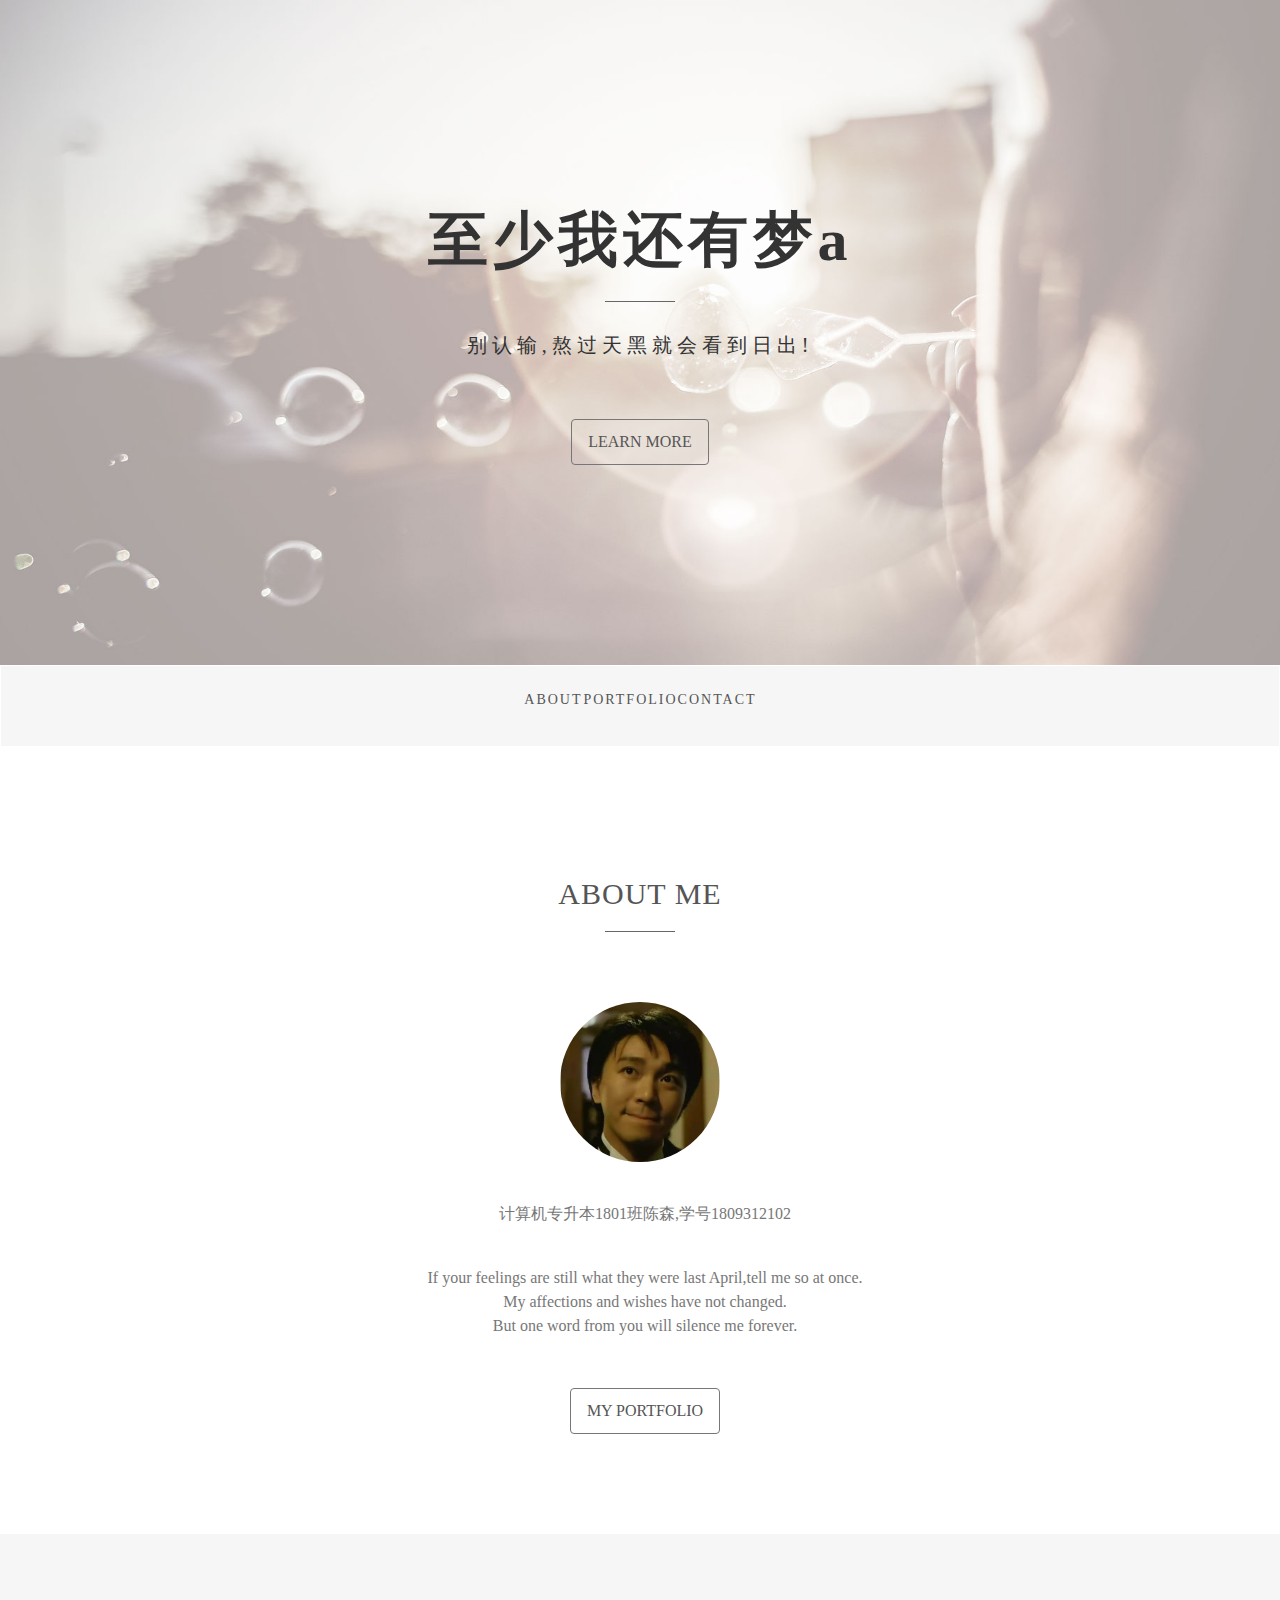
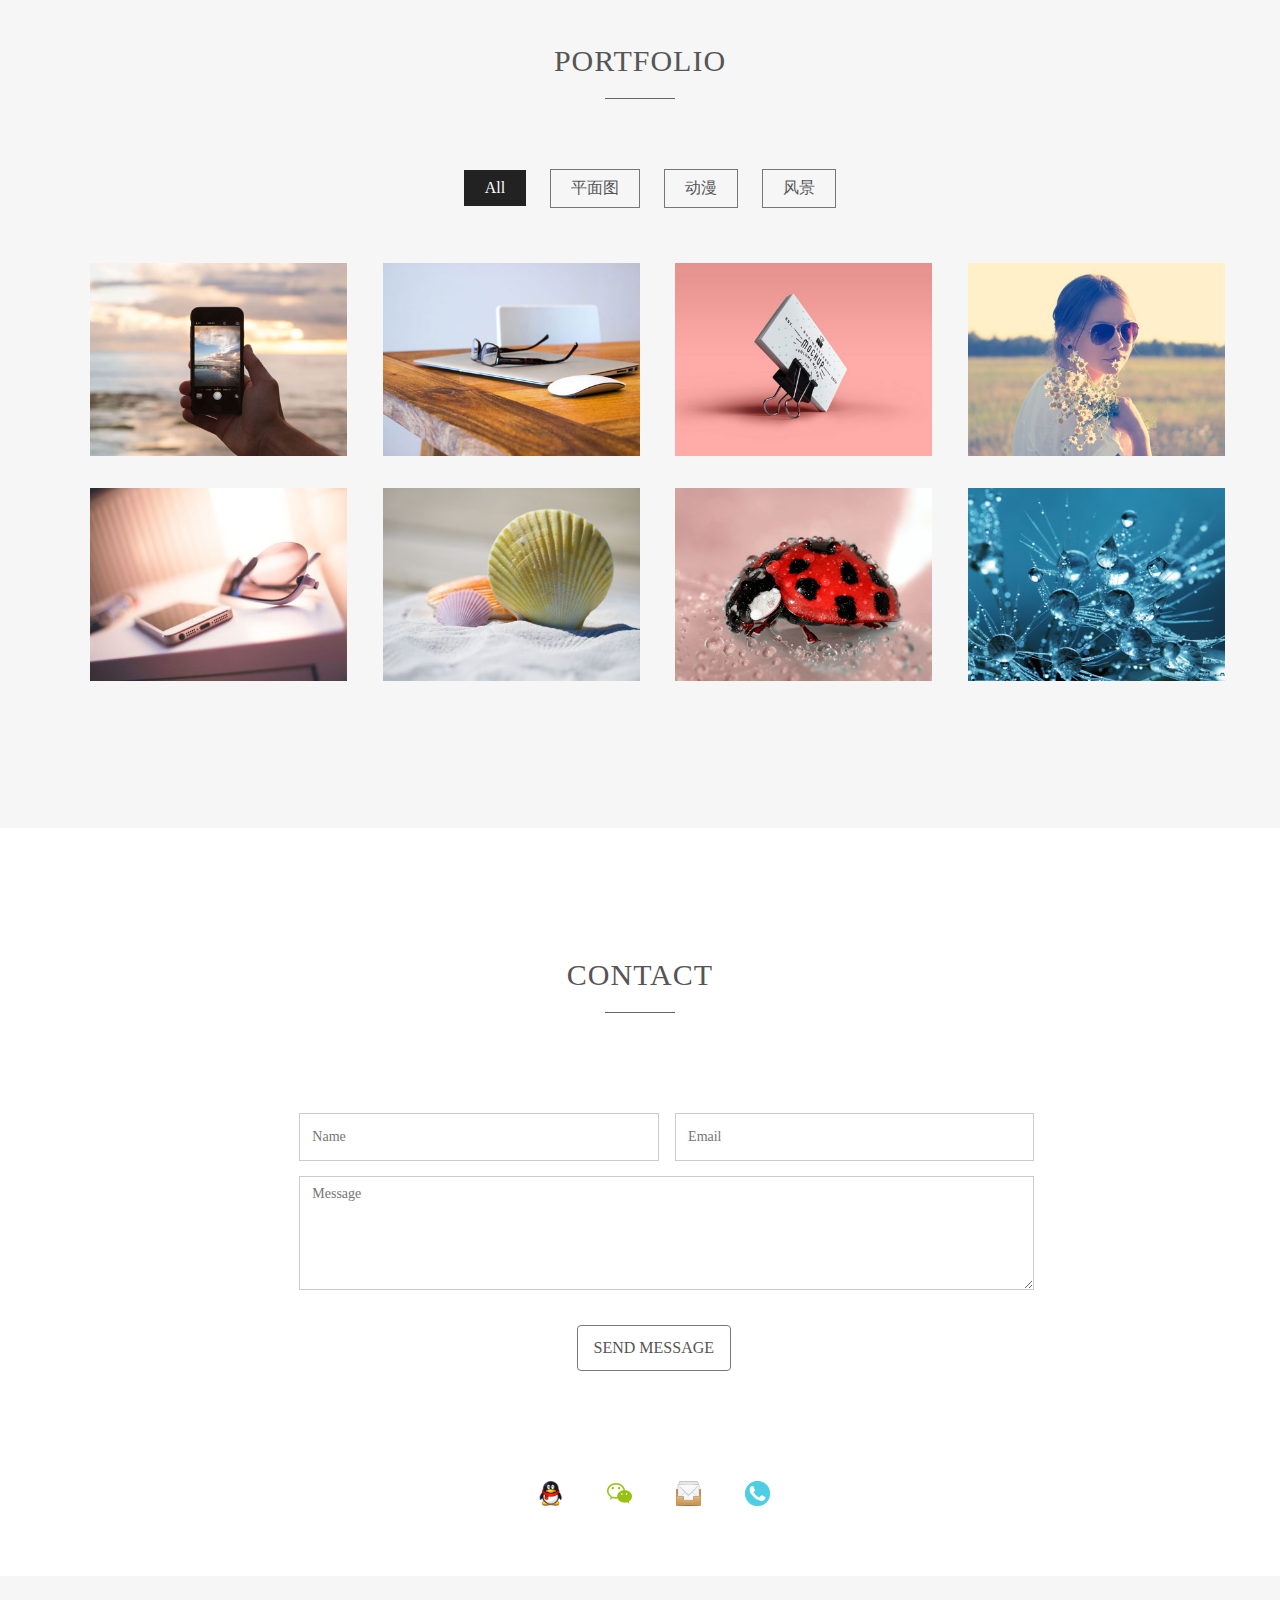
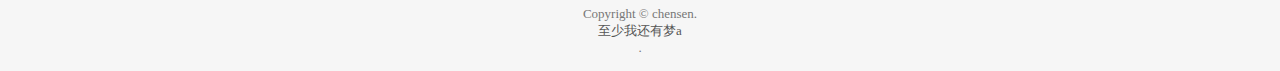
==== index.html @ 3c6e5de4 "hah" ====
<!DOCTYPE html>
<html>
	<head>
		<meta charset="utf-8" />
		<title>至少我还有梦a</title>
		<meta name="keywords" content="森"
		<meta name="description" content="森">
		<meta name="author" content="chensen">
		
		<link rel="stylesheet" type="text/css" href="css/index/style.css" />
	</head>
	<body>
		<!-- Header -->
		<header id="header">
		  <div class="intro">
		    <div class="container">
		        <div class="intro-text">
		          <h1>至少我还有梦a</h1>
		          <hr/>
		          <p>别认输,熬过天黑就会看到日出!</p>
		          <a href="lianxi8.html" class="btn">Learn More</a> 
		        </div>
		    </div>
		  </div>
		</header>
		
		<div id="nav">
		  <nav class="navbar">
		    <div class="container">
		      <div class="navbar-header">
		        <button hidden="hidden" type="button" >三 </button>
		      </div>
		      <div class="navbar-body">
		        <ul class="navbar-nav">
		          <li> <a onclick="tiaozhuan();" href="#about">About</a> </li>
		          <li> <a href="#portfolio">Portfolio</a> </li>
		          <li> <a href="#contact">Contact</a> </li>
		        </ul>
		      </div>
		    </div>
		  </nav>
		</div>
		
		<div id="about">
		  <div class="container">
		    <div class="section-title text-center">
		      <h2>About Me</h2>
		      <hr/>
		    </div>
		    <div class="section-content">
		      <div class="text-center">
		      	<img src="img/index/aboutme.png">
		      </div>

		        <div class="about-text">
		          <p>计算机专升本1801班陈森,学号1809312102</p>
		          <p>If your feelings are still what they were last April,tell me so at once. <br/>
						My affections and wishes have not changed. <br/>
						But one word from you will silence me forever.</p>
		          <a href="#portfolio" class="btn">My Portfolio</a> 
		        </div>
		    </div>
		  </div>
		</div>
		
		<div id="portfolio">
		  	<div class="container">
		    	<div class="section-title text-center center">
			      	<h2>Portfolio</h2>
			      	<hr/>
		    	</div>
		    	<div class="categories">
				    <ol class="type">
				        <li><a href="#" class="active">All</a></li>
				        <li><a href="#" >平面图</a></li>
				        <li><a href="#" >动漫</a></li>
				        <li><a href="#" >风景</a></li>
				    </ol>
		     		<div class="clearfix"></div>
		    	</div>
				<div class="portfolio-items">
			          <div class="portfolio-item">
			            <div class="hover-bg"> 
			            	<a href="img/index/portfolio/01-large.jpg" title="Project Title"  >
			              		<div class="hover-text">
			                		<h4>图片</h4>
			              		</div>
			              		<img src="img/index/portfolio/01-small.jpg" class="img-1" alt="Project Title"> 
			            	</a> 
			            </div>
			          </div>
			          
			          <div class="portfolio-item">
			            <div class="hover-bg"> 
			            	<a href="img/index/portfolio/02-large.jpg" title="Project Title"  >
			              		<div class="hover-text">
			                		<h4>图片</h4>
			              		</div>
			              		<img src="img/index/portfolio/02-small.jpg" class="img-1" alt="Project Title"> 
			            	</a> 
			            </div>
			          </div>
			          
			          <div class="portfolio-item">
			            <div class="hover-bg"> 
			            	<a href="img/index/portfolio/03-large.jpg" title="Project Title"  >
			              		<div class="hover-text">
			                		<h4>图片</h4>
			              		</div>
			              		<img src="img/index/portfolio/03-small.jpg" class="img-1" alt="Project Title"> 
			            	</a> 
			            </div>
			          </div>
			          
			          <div class="portfolio-item">
			            <div class="hover-bg"> 
			            	<a href="img/index/portfolio/04-large.jpg" title="Project Title"  >
			              		<div class="hover-text">
			                		<h4>图片</h4>
			              		</div>
			              		<img src="img/index/portfolio/04-small.jpg" class="img-1" alt="Project Title"> 
			            	</a> 
			            </div>
			          </div>
			          
			          <div class="portfolio-item">
			            <div class="hover-bg"> 
			            	<a href="img/index/portfolio/05-large.jpg" title="Project Title"  >
			              		<div class="hover-text">
			                		<h4>图片</h4>
			              		</div>
			              		<img src="img/index/portfolio/05-small.jpg" class="img-1" alt="Project Title"> 
			            	</a> 
			            </div>
			          </div>
			          
			          <div class="portfolio-item">
			            <div class="hover-bg"> 
			            	<a href="img/index/portfolio/06-large.jpg" title="Project Title"  >
			              		<div class="hover-text">
			                		<h4>图片</h4>
			              		</div>
			              		<img src="img/index/portfolio/06-small.jpg" class="img-1" alt="Project Title"> 
			            	</a> 
			            </div>
			          </div>
			          
			          <div class="portfolio-item">
			            <div class="hover-bg"> 
			            	<a href="img/index/portfolio/07-large.jpg" title="Project Title"  >
			              		<div class="hover-text">
			                		<h4>图片</h4>
			              		</div>
			              		<img src="img/index/portfolio/07-small.jpg" class="img-1" alt="Project Title"> 
			            	</a> 
			            </div>
			          </div>
			          
			          <div class="portfolio-item">
			            <div class="hover-bg"> 
			            	<a href="img/index/portfolio/08-large.jpg" title="Project Title"  >
			              		<div class="hover-text">
			                		<h4>图片</h4>
			              		</div>
			              		<img src="img/index/portfolio/08-small.jpg" class="img-1" alt="Project Title"> 
			            	</a> 
			            </div>
			          </div>
				</div>
		  	
		  	</div>
		</div>
		
		<div id="contact" class="text-center">
		  <div class="container">
		    <div class="section-title">
		      <h2>CONTACT</h2>
		      <hr/>
		    </div>
		    <div class="section-content">
		      <form name="sentMessage" id="contactForm" novalidate>
		        <div class="row">
		          <div class="col1 form-group">
		            
		              <input type="text" id="name" class="form-control" placeholder="Name" required="required">
		              <p class="help-block text-danger"></p>
		            
		          </div>
		          <div class="col1 col2">
		         
		              <input type="email" id="email" class="form-control" placeholder="Email" required="required">
		              <p class="help-block text-danger"></p>
		           
		          </div>
		        </div>
		        <div class="form-group">
		          <textarea name="message" id="message"  class="form-control" rows="4" placeholder="Message" required ></textarea>
		          <p class="help"></p>
		        </div>
		        <div id="success"></div>
		        <button type="submit" class="btn">Send Message</button>
		      </form>
		      <div class="lianxi">
		        <ul>
		          <li><a target="_blank" href="http://wpa.qq.com/msgrd?v=3&uin=&site=qq&menu=yes"  alt="点击这里给我发消息" title="点击这里给我发消息"><img class="icon" src="img/index/icon/qq.png" /></a></li>
		          <li><a href="#"><img class="icon" src="img/index/icon/wechat.png" /></i></a></li>
		          <li><a href="mailto:1439071609@qq.com"><img class="icon" src="img/index/icon/mail.png" /></i></a></li>
		          <li><a href="#"><img class="icon" src="img/index/icon/phone.png" /></a></li>
		        </ul>
		      </div>
		    </div>
		  </div>
		</div>

		<div id="footer">
		  <div class="text-center">
		    <div class="fnav">
		      <p>Copyright &copy; chensen. <a href="#">至少我还有梦a</a>. </p>
		    </div>
		  </div>
		</div>

	</body>
</html>
---- css/index/style.css ----
*{
	margin: 0;
	padding: 0;
}
body, html {
	color: #777;
	width: 100% !important;
	height: 100% !important;
}

h2 {
	margin: 0 0 20px 0;
	color: #555;
	text-transform: uppercase;
	letter-spacing: 1px;
	font-weight: 400;
	font-size: 30px;
}

ul, ol {
	list-style: none;
	padding: 0;
	margin-top: 0;
    margin-bottom: 10px;
}

hr {
    height: 1px;
    width: 70px;
    text-align: center;
    position: relative;
    background: #666;
    margin: 0 auto;
    margin-bottom: 30px;
    border: 0;
}

a {
	color: #555;
	text-decoration: none;
}

a:hover, a:focus {
	color: #000;
	text-decoration: none;
}
.btn{
	font-size: 16px;
    font-weight: normal;
    line-height: 1.5;
    text-align: center;
    white-space: nowrap;
    vertical-align: middle;
    text-transform: uppercase;
    color: #555;
    
    display: inline-block;
   	padding: 10px 16px;
    margin-bottom: 0;
    margin-top: 20px;
    
    cursor: pointer;
    
    background-image: none;
    background-color: transparent;
    
    border: 1px solid #777;
    border-radius: 4px;

}

.btn:hover{
	color: #fff;
	background-color: #121d1f;
	border-color: #121d1f;
}
.btn:active{
	background-image: none;
	outline: 0;
	box-shadow: none;
}

.icon{
	width: 25px;
}
.text-center {
    text-align: center;
}

.section-title {
	padding: 10px 0 40px 0;
}

.container{
	padding-right: 15px;
    padding-left: 15px;
    margin-right: auto;
    margin-left: auto;
}

.intro {
	display: table;
	width: 100%;
	padding: 0;
	text-align: center;
	color: #333;
	background: url(../../img/index/intro-bg.jpg) no-repeat center top;
	background-color: #e5e5e5;
	background-size: cover;
}

.intro h1 {
	font-size: 60px;
	font-weight: 600;
	letter-spacing: 5px;
	margin-bottom: 20px;
	color: #333;
}
.intro p {
	font-size: 20px;
	margin-bottom: 40px;
	margin-top: 20px;
	letter-spacing: 5px;
}

header .intro-text {
	padding-top: 200px;
	padding-bottom: 200px;
}

#nav {
	z-index: 9999;
	position: relative;
    min-height: 50px;
    border: 1px solid transparent;
}
.navbar {
	background-color: #f6f6f6;
	height: 60px;
	font-size: 14px;
	padding: 10px 0;
}

.navbar .navbar-body {
    text-align: center;
}

.navbar .navbar-nav {
    display: inline-block;
    float: none;
}

.navbar-nav li {
    float: left;

    display: block;
}

.navbar .navbar-nav li a {
	margin: 0 60px;
	text-transform: uppercase;
	letter-spacing: 2px;

}

#about {
	padding: 120px 0 0 0;
	margin-bottom: 100px;
}
#about .about-text {
	margin-left: 10px;
	text-align: center;
	
}
#about img {
	border-radius: 50%;
	width: 160px;
	height: 160px;
	display: inline-block;
	border: 0;
}
#about p {
	margin-top: 40px;
	margin-bottom: 30px;
	line-height: 24px;
}

#portfolio {
	padding: 100px 0;
	padding-bottom: 80px;
	background: #f6f6f6;
}

.categories {
	padding-bottom: 30px;
	text-align: center;
}


ol.type li {
	display: inline-block;
	margin-left: 20px;
}
ol.type li a {
	display: inline-block;
	border: 1px solid #777;
	color: #555;
	padding: 8px 20px;
}
ol.type li a.active {
	background: #222;
	border: 1px solid #222;
	color: #fff;
}
ol.type li a:hover {
	background: #222;
	border: 1px solid #222;
	color: #fff;
}

.container{
	padding-right: 15px;
    padding-left: 15px;
    margin-right: auto;
    margin-left: auto;
   	width: 1170px;
}

.portfolio-items{
	position: relative;
    overflow: hidden;
    /*height: 675px;*/
   	height:500px;
   	
}
.portfolio-item{
	margin: 15px 0;
	margin-left: 3%;
	float: left;
	width: 22%;
	overflow: hidden;
	-webkit-transition: all 0.5s ease-out;
    -moz-transition: all 0.5s ease-out;
    -ms-transition: all 0.5s ease-out;
    -o-transition: all 0.5s ease-out;
    transition: all 0.5s ease-out;

}
.portfolio-item:hover {
	-webkit-transform: scale(1.1);
	-moz-transform: scale(1.1);
	-ms-transform: scale(1.1);
	-o-transform: scale(1.1);
	transform: scale(1.1);
}
.portfolio-items:first-child{
	margin-left: 0px;
}
.portfolio-item .hover-bg {
    height: 195px;
    overflow: hidden;
    position: relative;
}
.hover-bg .hover-text {
	position: absolute;
    text-align: center;
    margin: 0 auto;
    color: #ffffff;
    background: rgba(0, 0, 0, 0.66);
    padding: 35% 0 0 0;
    height: 100%;
    width: 100%;
    opacity: 0;
    transition: all 0.5s;
}
.hover-bg .hover-text>h4 {
	opacity: 0;
	color: #fff;
	-webkit-transform: translateY(100%);
	transform: translateY(100%);
	transition: all 1s;
}
.hover-bg:hover .hover-text>h4 {
	opacity: 1;
	-webkit-backface-visibility: hidden;
	-webkit-transform: translateY(0);
	transform: translateY(0);
}
.hover-bg:hover .hover-text {
	opacity: 1;
	transition: all 1s ease-in-out;
}
img{
	vertical-align: middle;
	border: 0;
}
.img-1{
	display: block;
	max-width: 100%;
    height: auto;
}

*:before, *:after {
    box-sizing: border-box;
    display: table;
    content: " ";
}

#contact {
	padding: 120px 0 60px 0;
}

#contact .section-content{
	position: relative;
    min-height: 1px;
    padding-right: 15px;
    padding-left: 15px;
    
    width: 60.6%;
    margin-left: 19.6%;
}

#contact form {
	padding: 30px 0;
}

.col1{
	float: left;
	position: relative;
    min-height: 1px;
    box-sizing: content-box;
    width: 47%;
    margin-bottom: 15px;
}

.col2{
	margin-left: 6%;
}

.form-group {
    margin-bottom: 15px;
}

input, button, textarea {
    font-family: inherit;
    font-size: inherit;
    line-height: inherit;
}

#contact .form-control {
	display: block;
	width: 100%;
	height: 34px;
	
	padding: 6px 12px;
	font-size: 14px;
	line-height: 1.5;
	color: #555;
	
	background-color: rgba(255,255,255,0.8);
	background-image: none;
	
	border: 1px solid #ccc;
	border-radius: 0;

}
textarea.form-control#message{
	height: 100px;
}

#contact .lianxi {
    margin-top: 80px;
}

#contact .lianxi ul li {
    display: inline-block;
    margin: 0 20px;
}

#footer {
	background: #f6f6f6;
	color: #777;
	padding: 30px 0 15px 0;
}
#footer p {
	font-size: 13px;
}
#footer a {
	color: #555;
}
#footer a:hover {
	color: #000;
}
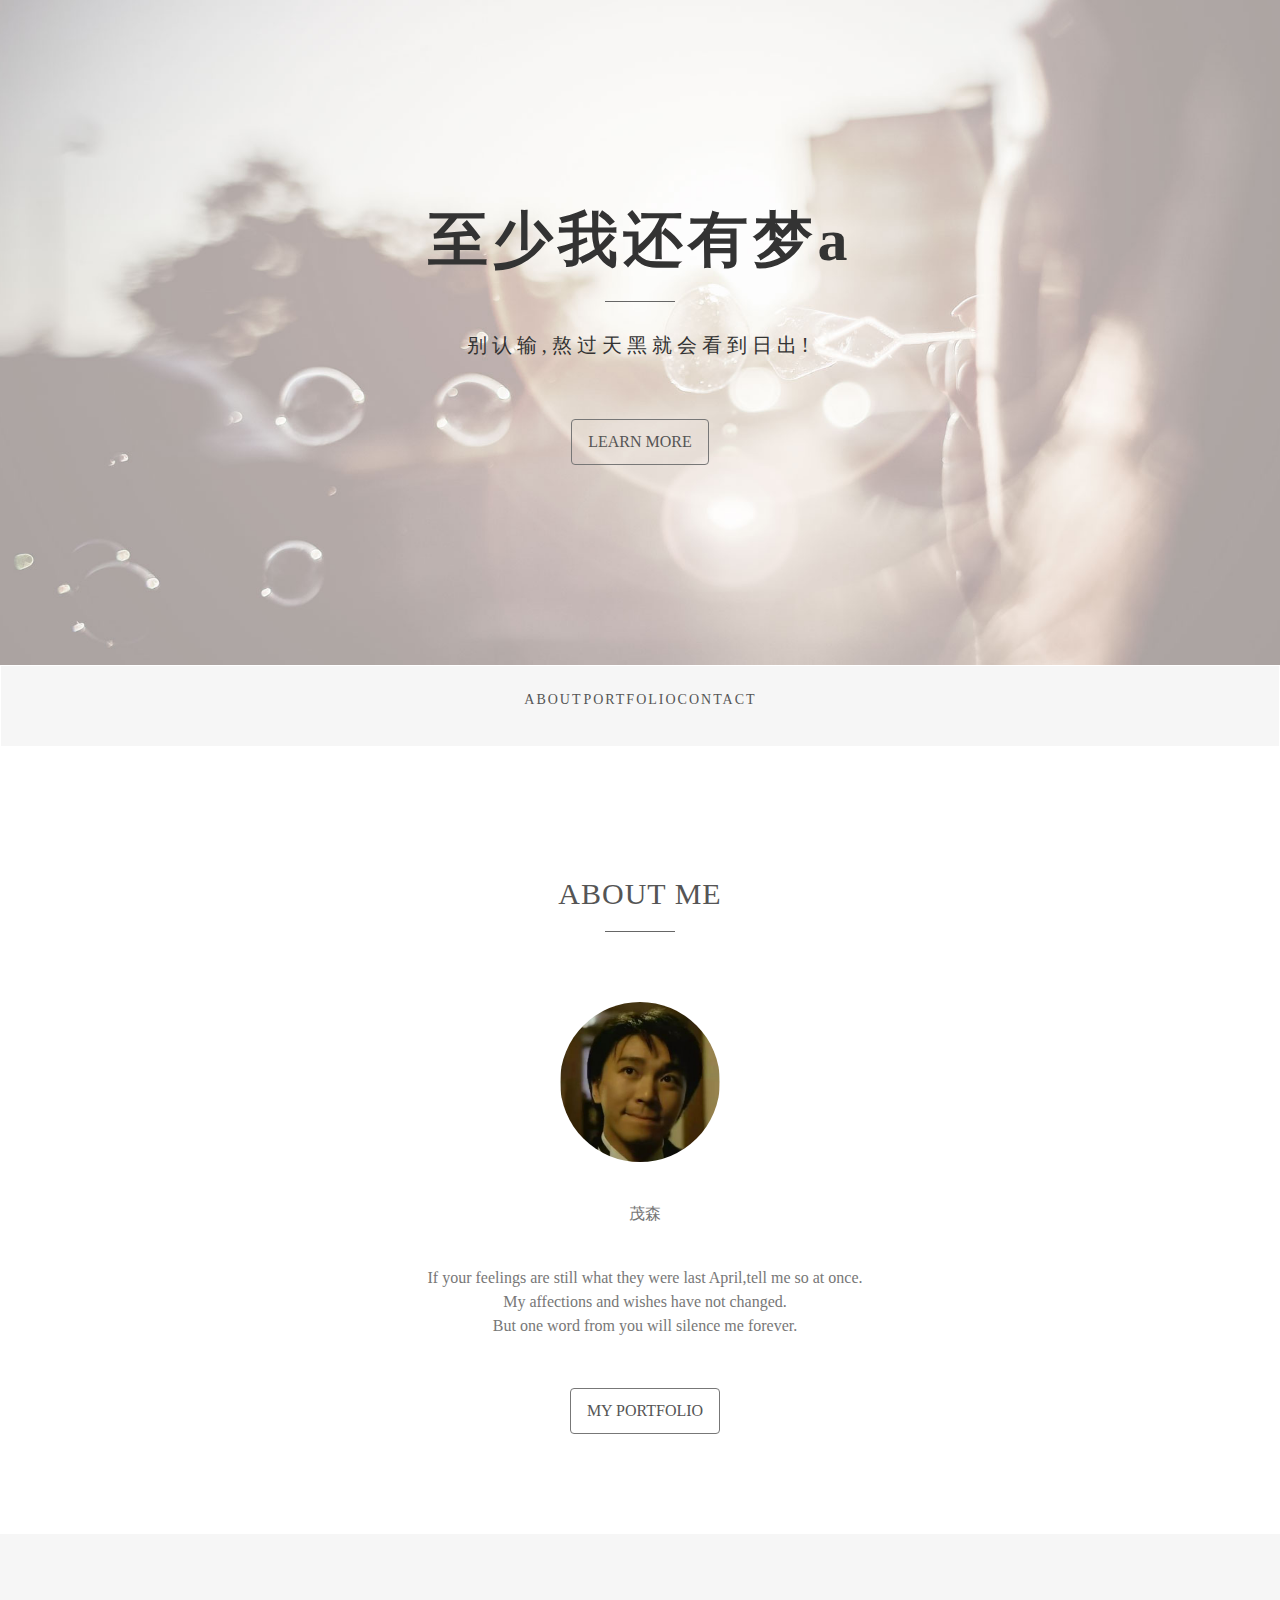
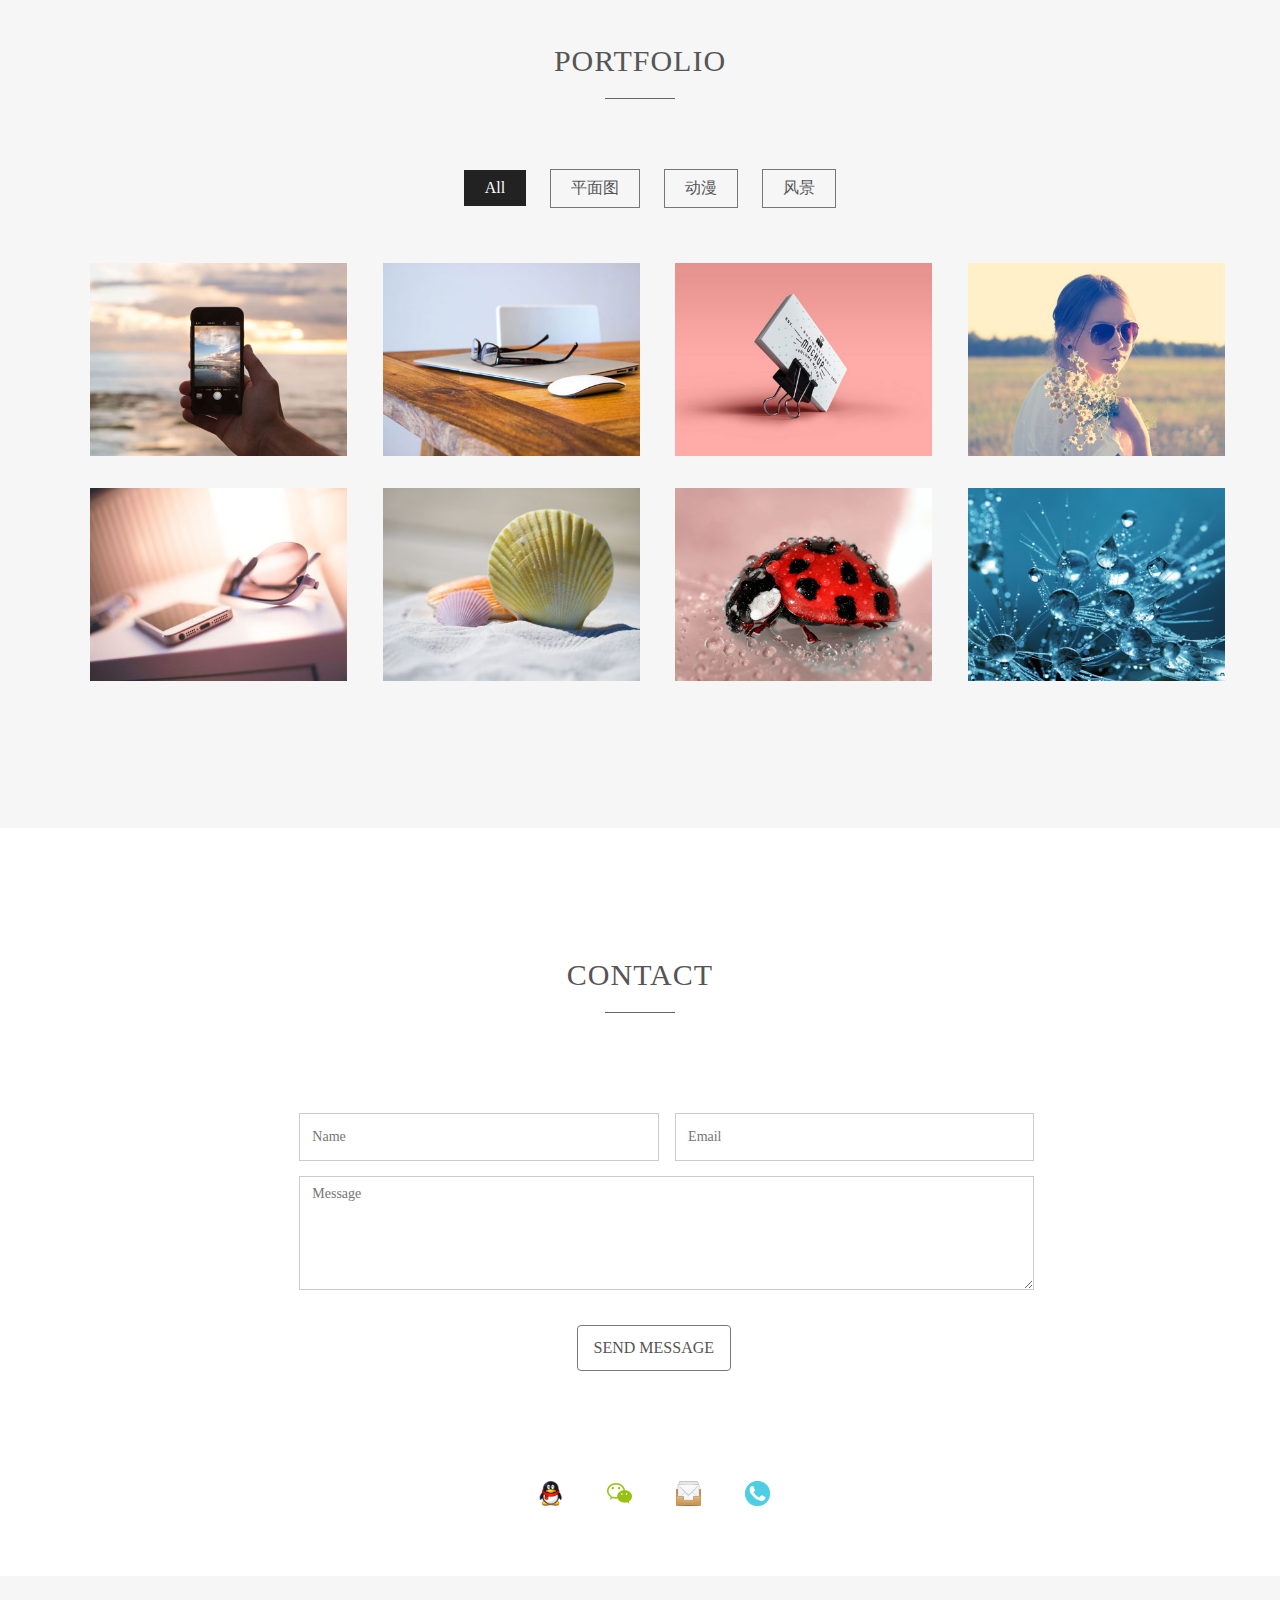
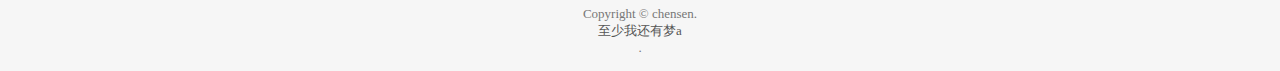
==== commit 2d52ca0a: "inin" ====
--- a/index.html
+++ b/index.html
@@ -53,7 +53,7 @@
 		      </div>
 
 		        <div class="about-text">
-		          <p>计算机专升本1801班陈森,学号1809312102</p>
+		          <p>茂森</p>
 		          <p>If your feelings are still what they were last April,tell me so at once. <br/>
 						My affections and wishes have not changed. <br/>
 						But one word from you will silence me forever.</p>
